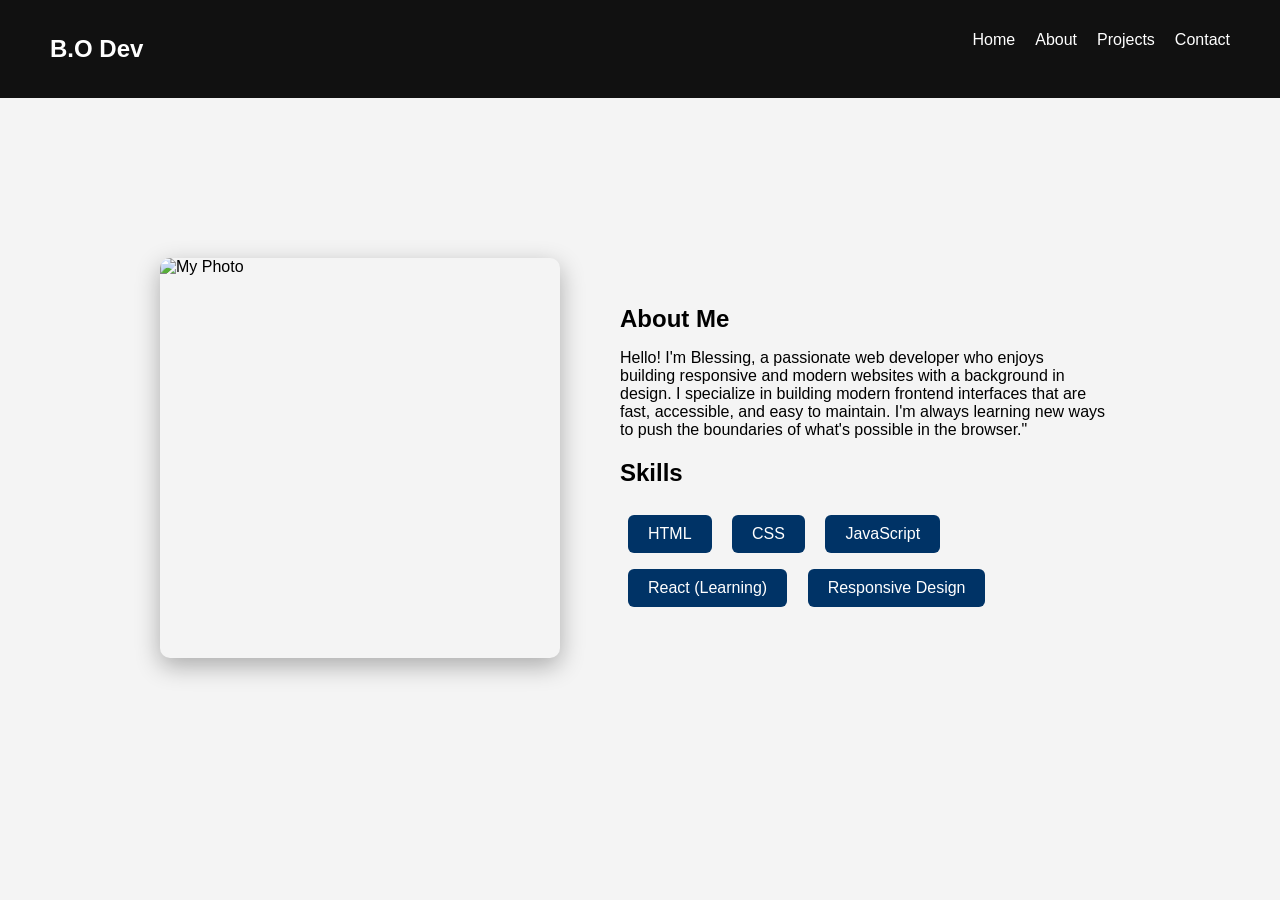
==== About.html @ 15c7c86e "Add files via upload" ====
<!DOCTYPE html>
<html lang="en">

<head>
<meta charset="UTF-8">
<meta name="viewport" content="width=device-width, initial-scale=1.0">
<meta name="description" content="About Blessing — web developer building responsive websites with HTML, CSS and JavaScript">
<title>About</title>
<link rel="stylesheet" href="About.css">
</head>

<body>

<header>
    <nav>
        <h2 class="logo">B.O Dev</h2>

    <ul>
     <li><a href="Index.html">Home</a></li>
     <li><a href="About.html">About</a></li>
     <li><a href="Project.html">Projects</a></li>
     <li><a href="Contact.html">Contact</a></li>
   </ul>
    </nav>
</header>

<main>
<section class="about">

<div class="about-container">

<img src="images/profile.jpg" alt="My Photo" class="about-image">

<div class="about-text">

<h1>About Me</h1>

<p>
Hello! I'm Blessing, a passionate web developer who enjoys <br>
building responsive and modern websites with a background in design.
I specialize in building modern frontend interfaces that are <br>
fast, accessible, and easy to maintain. I'm always learning new ways<br>
to push the boundaries of what's possible in the browser."
</p>

<h2>Skills</h2>

<ul class="skills">
<li>HTML</li>
<li>CSS</li>
<li>JavaScript</li>
<li>React (Learning)</li>
<li>Responsive Design</li>
</ul>

</div>

</div>

</section>
</main>

</body>
</html>
---- About.css ----
body{
margin:0;
font-family:Arial;
background:#f4f4f4;
}

nav{
display:flex;
justify-content:space-between;
background:#111;
padding:15px 50px;
}

.logo{
color:white;
}

nav ul{
display:flex;
list-style:none;
}

nav ul li{
margin-left:20px;
}

nav ul li a{
color:white;
text-decoration:none;
}

.about{
display:flex;
justify-content:center;
align-items:center;
min-height:80vh;
}

.about-container{
display:flex;
align-items:center;
justify-content:center;
gap:60px;
max-width:1000px;
}

.about-image{
width:400px;
height:400px;
object-fit:cover;
border-radius:10px;
box-shadow:0 8px 25px rgba(0,0,0,0.3);
}

.about-text{
max-width:500px;
}

.about-text h1{
margin-bottom:10px;
}

/* Skills styled like buttons */

.skills{
margin-top:15px;
padding:0;
}

.skills li{
list-style:none;
display:inline-block;
margin:8px;
padding:10px 20px;
background:#003366;
color:white;
border-radius:6px;
cursor:pointer;
transition:0.3s;
}

/* Hover effect */

.skills li:hover{
background: plum;
color:black;
transform:scale(1.05);
}


/* Responsive Design */
@media(max-width:768px){

header{
flex-direction:column;
}

header ul{
margin-top:10px;
}

.project-container{
grid-template-columns:1fr;
}

}
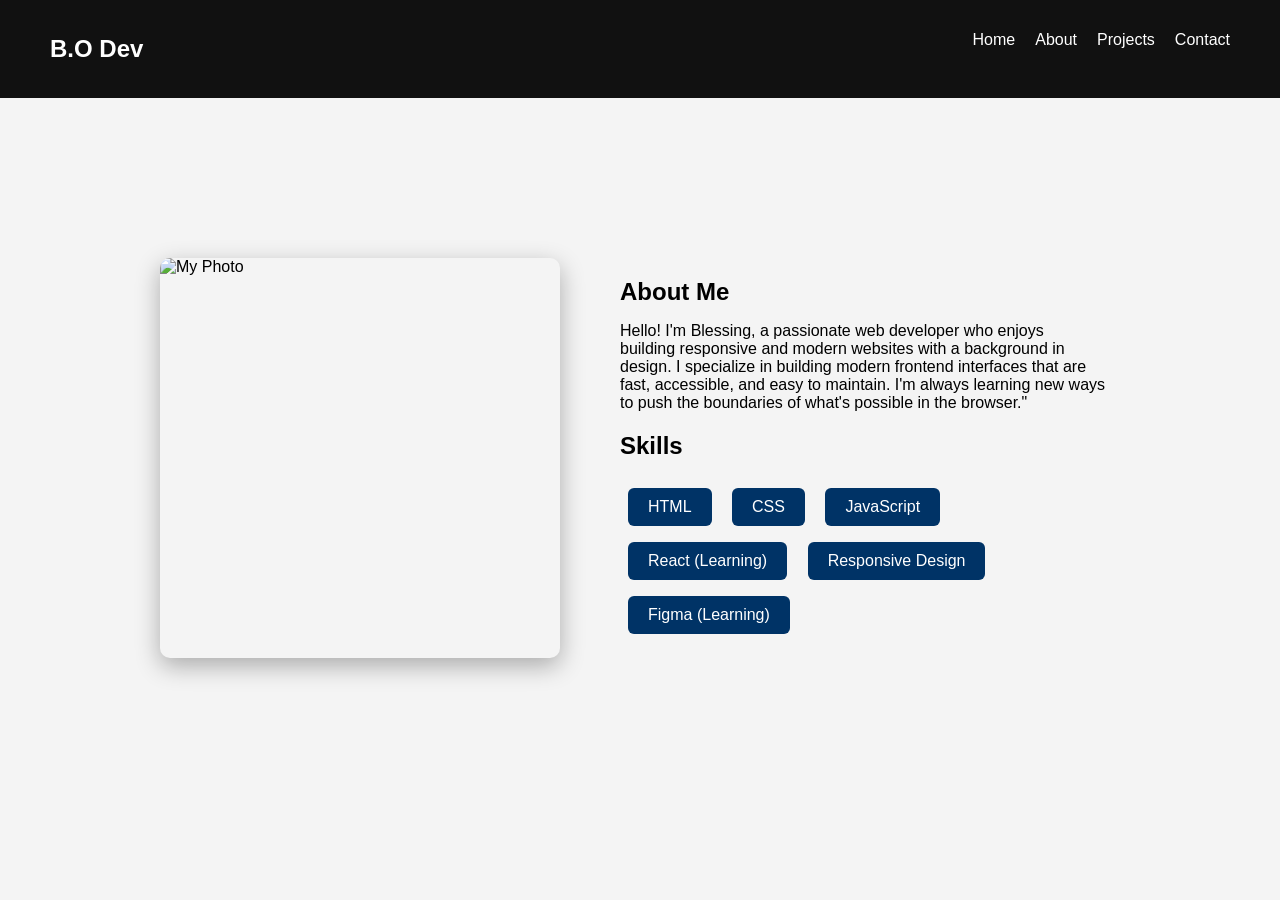
==== commit 3ff9b389: "Update about.html" ====
--- a/About.html
+++ b/About.html
@@ -16,7 +16,7 @@
         <h2 class="logo">B.O Dev</h2>
 
     <ul>
-     <li><a href="Index.html">Home</a></li>
+     <li><a href="index.html">Home</a></li>
      <li><a href="About.html">About</a></li>
      <li><a href="Project.html">Projects</a></li>
      <li><a href="Contact.html">Contact</a></li>
@@ -51,6 +51,7 @@
 <li>JavaScript</li>
 <li>React (Learning)</li>
 <li>Responsive Design</li>
+<li>Figma (Learning)</li>
 </ul>
 
 </div>
@@ -61,4 +62,4 @@
 </main>
 
 </body>
-</html>+</html>
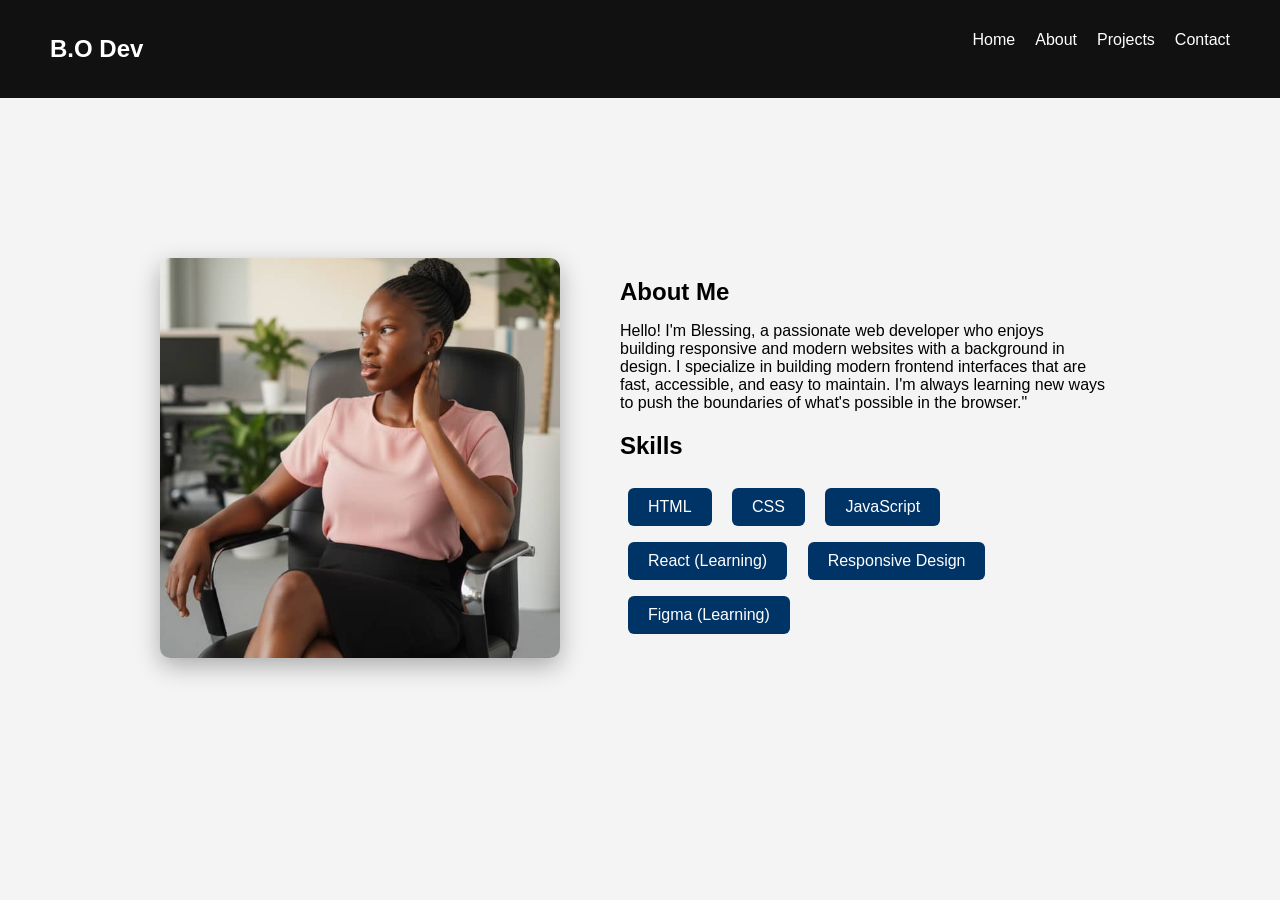
==== commit cb18407e: "Update About.html" ====
--- a/About.html
+++ b/About.html
@@ -29,7 +29,7 @@
 
 <div class="about-container">
 
-<img src="images/profile.jpg" alt="My Photo" class="about-image">
+<img src="Images/Profile.jpg" alt="My Photo" class="about-image">
 
 <div class="about-text">
 
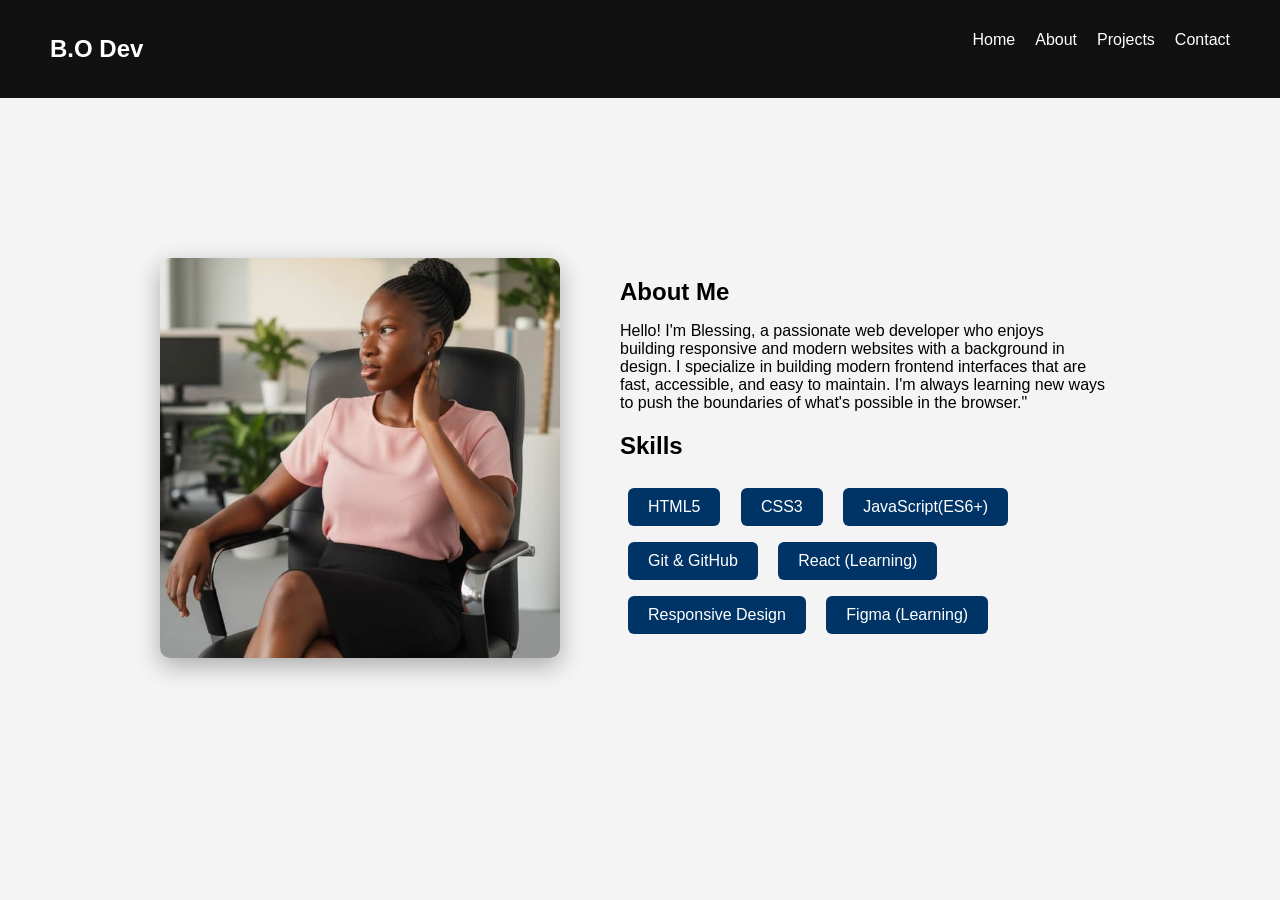
==== commit bc5eeb94: "Update about.html" ====
--- a/About.html
+++ b/About.html
@@ -46,9 +46,10 @@
 <h2>Skills</h2>
 
 <ul class="skills">
-<li>HTML</li>
-<li>CSS</li>
-<li>JavaScript</li>
+<li>HTML5</li>
+<li>CSS3</li>
+<li>JavaScript(ES6+)</li>
+<li>Git & GitHub</li>  
 <li>React (Learning)</li>
 <li>Responsive Design</li>
 <li>Figma (Learning)</li>
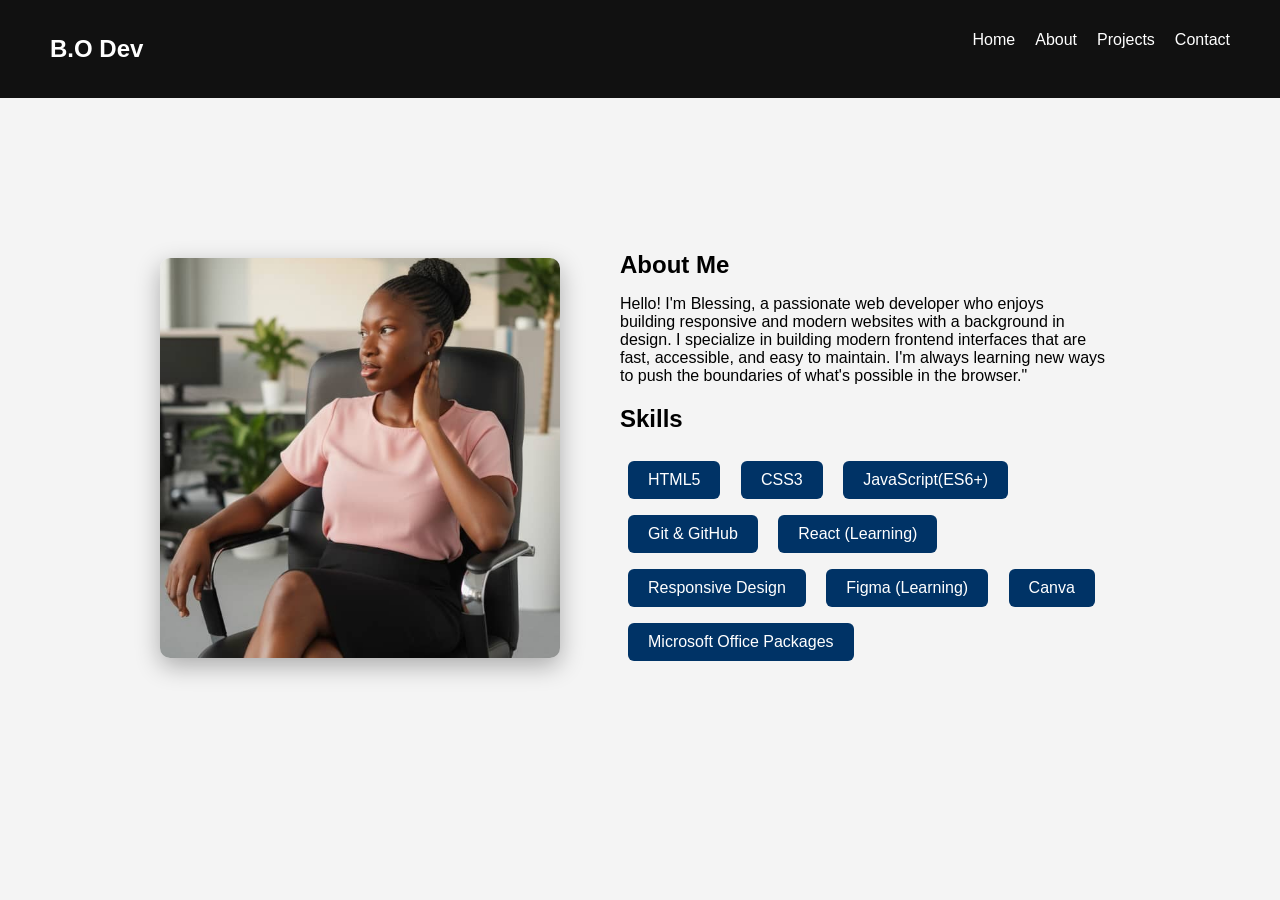
==== commit e56b0020: "Update About.html with additional skills Added new skills to the About section including Canva and M" ====
--- a/About.html
+++ b/About.html
@@ -53,6 +53,8 @@
 <li>React (Learning)</li>
 <li>Responsive Design</li>
 <li>Figma (Learning)</li>
+<li>Canva</li>
+<li>Microsoft Office Packages</li>
 </ul>
 
 </div>
